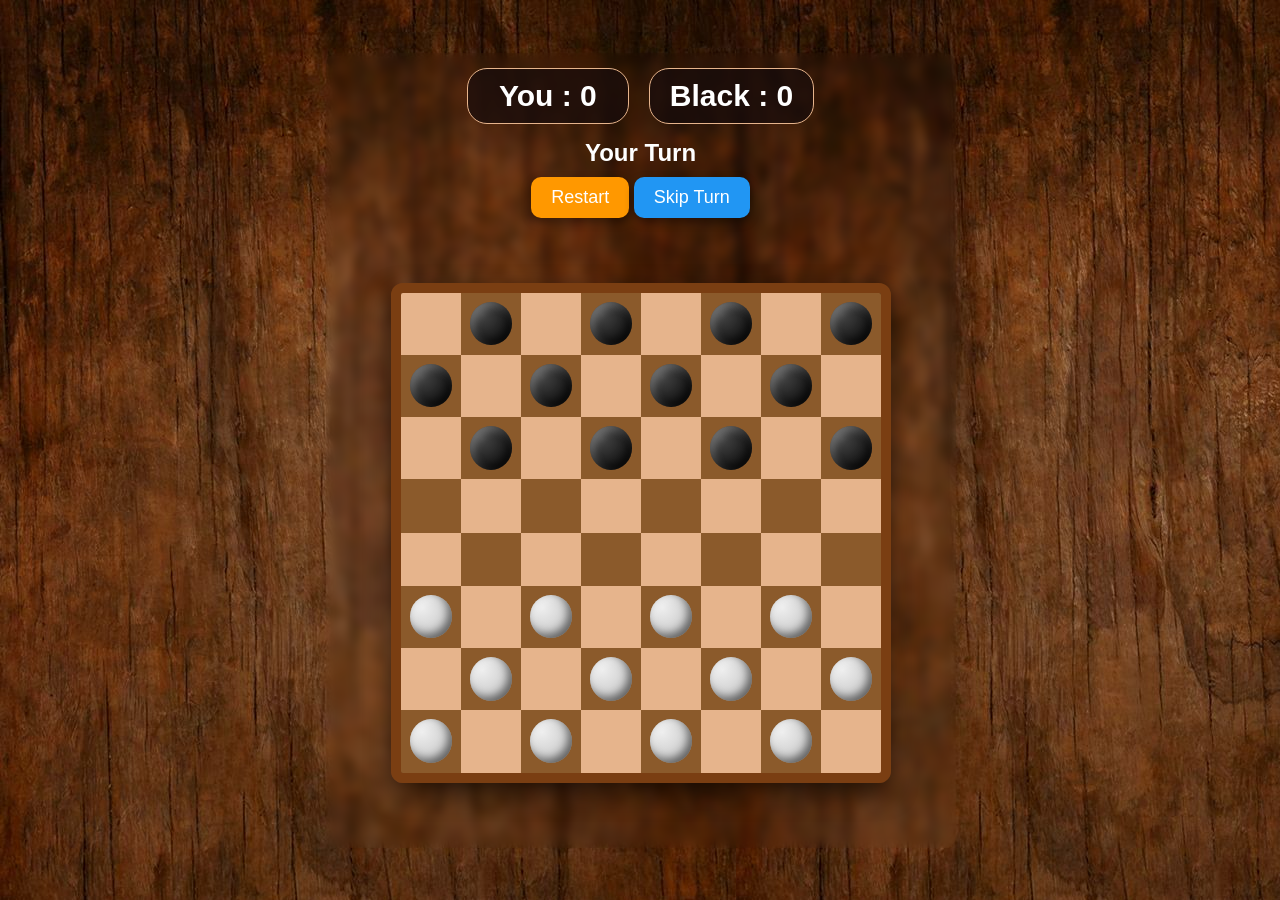
==== index.html @ d2ffa9ce "Add files via upload" ====
<!doctype html>
<html lang="en">
  <head>
    <meta name="viewport" content="width=device-width, initial-scale=1.0" />
    <meta charset="UTF-8" />
    <title>Checkers Game vs AI</title>
    <link rel="stylesheet" href="styles.css" />
  </head>
  <body>
    <div class="container">
      <!-- <div class="logo"><img src="dam itto.png" alt=""></div> -->
      <div class="score-container">
        <div class="score-box">You : <span id="user-score"> 0</span></div>
        <div class="score-box">Black : <span id="ai-score">0</span></div>
      </div>

      <p id="status"></p>
      <button onclick="init()">Restart</button>
      <button onclick="skipTurn()" id="skipBtn">Skip Turn</button>
      <div id="board"></div>
      <!-- <button onclick="skipTurn()" id="skipBtn">Skip Turn</button> -->
      <div id="popup" class="popup hidden">
      <div class="popup-content">
        <h2 id="popupTitle"></h2>
        <p id="popupScore"></p>
        <button onclick="restartGame()">Play Again</button>
      </div>
    </div>
    </div>
    
</div>
    <script src="script.js"></script>
  </body>
</html>
---- styles.css ----
/* ===== BODY ===== */
body {
  margin: 0;
  font-family: 'Segoe UI', sans-serif;
  background: url('download\ -\ 2026-04-11T221135.078.jpg');
  /* background-size: cover; */
  color: white;

  display: flex;
  justify-content: center;
  align-items: center;
  min-height: 100vh;
}

/* ===== CONTAINER ===== */
.container {
  width: 100%;
  max-width: 600px;
  text-align: center;
  padding: 15px;
  margin-left: 1px;
  position: fixed;
}

/* ===== TITLE ===== */
h1 {
  font-size: clamp(22px, 4vw, 36px);
  margin: 10px 0;
}

/* ===== STATUS TEXT ===== */
#status {
  font-size: clamp(16px, 3vw, 24px);
  margin: 10px 0;
  font-weight: 800;
}

/* ===== BUTTON ===== */
button {
  padding: 10px 20px;
  font-size: clamp(18px, 2.5vw, 18px);
  border: none;
  border-radius: 10px;
  background: #ff9800;
  color: white;
  cursor: pointer;
  margin-bottom: 15px;
  box-shadow: 0 4px 10px rgba(0,0,0,0.4);
}

button:active {
  transform: scale(0.95);
}

/* ===== BOARD ===== */
#board {
  width: 90vw;
  max-width: 480px;
  aspect-ratio: 1 / 1;

  margin: 50px auto;
  

  display: grid;
  grid-template-columns: repeat(8, 1fr);

  border: 10px solid #7a3e12;
  border-radius: 12px;
  box-shadow: 0 10px 25px rgba(0,0,0,0.6);
  overflow: hidden;
}

/* ===== SQUARES ===== */
.square {
  width: 100%;
  height: 100%;
}

.light {
  background: #e6b48c;
}

.dark {
  background: #8b5a2b;
}

/* ===== PIECES ===== */
.piece {
  width: 70%;
  height: 70%;
  margin: 15% auto;
  border-radius: 50%;
  cursor: pointer;

  box-shadow: inset -4px -4px 8px rgba(0,0,0,0.5),
              inset 4px 4px 8px rgba(255,255,255,0.3);
}

/* ===== BLACK PIECES ===== */
.black {
  background: radial-gradient(circle at 30% 30%, #444, #000);
}

/* ===== WHITE PIECES ===== */
.red {
  background: radial-gradient(circle at 30% 30%, #eee, #bbb);
}

/* ===== KING ===== */
.king {
  border: 3px solid gold;
  
}

/* ===== SMALL DEVICES ===== */
@media (max-width: 400px) {
  button {
    padding: 8px 16px;
  }
}

/* ===== OPTIONAL (PC NICE LOOK) ===== */
@media (min-width: 768px) {
  .container {
    backdrop-filter: blur(5px);
    border-radius: 12px;
  }
}
.black-s{
  width: 10px;
  height: 10px;
}

.square:hover {
  background-color: #2fff00e2;
}

.score-container {
    display: flex;
    justify-content: center;
    gap: 20px;
    margin-bottom: 15px;
}

.score-box {
    background: rgba(23, 12, 12, 0.716);
    
    padding: 10px 20px;
    border-radius: 20px;
    border: 1px solid  #e6b48c ;

    font-size: 30px;
    font-weight: bold;
    min-width: 120px;
    
}

/* Modal (පසුබිම) */
.modal {
    display: none; /* පටන්ගද්දී පේන්නෙ නැහැ */
    position: fixed;
    z-index: 1000;
    left: 0;
    top: 0;
    width: 100%;
    height: 100%;
    background-color: rgba(0, 0, 0, 0.7);
    backdrop-filter: blur(5px); /* පසුබිම Blur කරයි */
}

/* Modal Content (මැද පෙට්ටිය) */
.modal-content {
    background: white;
    color: #333;
    margin: 15% auto;
    padding: 30px;
    border-radius: 20px;
    width: 300px;
    text-align: center;
    box-shadow: 0 5px 20px rgba(0,0,0,0.5);
    animation: slideIn 0.4s ease-out;
}

@keyframes slideIn {
    from { transform: translateY(-50px); opacity: 0; }
    to { transform: translateY(0); opacity: 1; }
}

.modal-content h2 { color: #2a5298; margin-top: 0; }

.final-score {
    font-size: 24px;
    font-weight: bold;
    margin: 20px 0;
    color: #ff9800;
}

.modal-content button {
    width: 100%;
    background: #4caf50;
    margin-bottom: 0;
}

.modal-content button:hover {
    background: #45a049;
}

.piece-white img{
  padding-top: 5px;
  width: 85px;
  
  
}
.piece-black img{
  padding-top: 5px;
  width: 87px;
  
  
}

/* popup background */
.popup {
  position: fixed;
  top: 0;
  left: 0;
  width: 100%;
  height: 100%;
  background: rgba(0,0,0,0.75);
  display: flex;
  align-items: center;
  justify-content: center;
  padding: 15px; /* 🔥 important for mobile spacing */
  z-index: 999;
}

/* hide */
.hidden {
  display: none;
}

/* popup box */
.popup-content {
  background: linear-gradient(135deg, #ffffff, #f3f3f3);
  color: #333;
  padding: 20px;
  border-radius: 15px;
  width: 80%;
  max-width: 320px;
  box-sizing: border-box; /* 🔥 fix overflow */
  text-align: center;
  box-shadow: 0 10px 25px rgba(0,0,0,0.5);
  animation: pop 0.3s ease;
  margin-right: 30px;
}

/* animation */
@keyframes pop {
  from { transform: scale(0.7); opacity: 0; }
  to { transform: scale(1); opacity: 1; }
}

/* title */
.popup-content h2 {
  font-size: 5vw;
  font-weight: 800;
  margin-bottom: 10px;
}

/* message */
.popup-content p {
  font-size: 4.5vw;
  margin: 10px 0;
  word-wrap: break-word; /* 🔥 long text break */
}

/* button */
.popup-content button {
  width: 100%;
  padding: 12px;
  border: none;
  border-radius: 10px;
  background: #ff9800;
  color: white;
  font-size: 4.5vw;
  cursor: pointer;
  margin-top: 10px;
}

.popup-content button:active {
  transform: scale(0.96);
}

/* 📱 tablets & desktop */
@media (min-width: 600px) {
  .popup-content h2 {
    font-size: 22px;
  }

  .popup-content p {
    font-size: 18px;
  }

  .popup-content button {
    font-size: 16px;
  }
}


#skipBtn {
  padding: 10px 20px;
  font-size: clamp(14px, 2.5vw, 18px);
  border: none;
  border-radius: 10px;
  background: #ff9800;
  color: white;
  cursor: pointer;
  margin-bottom: 15px;
  box-shadow: 0 4px 10px rgba(0,0,0,0.4);
  
  background: #2196f3;
  
}

#skipBtn:active {
  transform: scale(0.95);
}
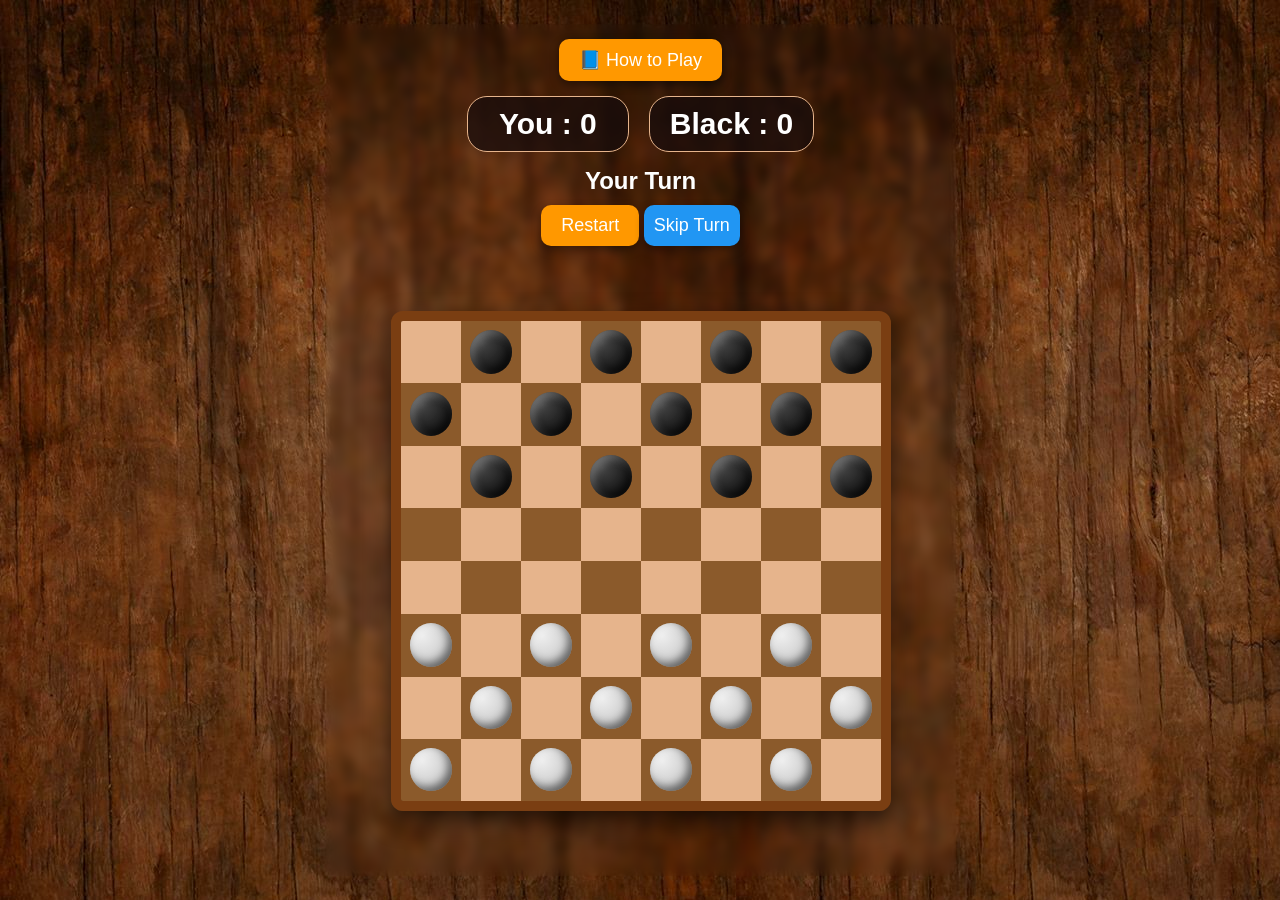
==== commit a8feaaf4: "Add tutorial button to index.html" ====
--- a/index.html
+++ b/index.html
@@ -8,7 +8,10 @@
   </head>
   <body>
     <div class="container">
-      <!-- <div class="logo"><img src="dam itto.png" alt=""></div> -->
+      <a href="tutorial.html">
+        <button>📘 How to Play</button>
+      </a>
+    
       <div class="score-container">
         <div class="score-box">You : <span id="user-score"> 0</span></div>
         <div class="score-box">Black : <span id="ai-score">0</span></div>
--- a/styles.css
+++ b/styles.css
@@ -307,7 +307,7 @@
 
 
 #skipBtn {
-  padding: 10px 20px;
+  padding: 10px 10px;
   font-size: clamp(14px, 2.5vw, 18px);
   border: none;
   border-radius: 10px;
@@ -323,4 +323,4 @@
 
 #skipBtn:active {
   transform: scale(0.95);
-}+}
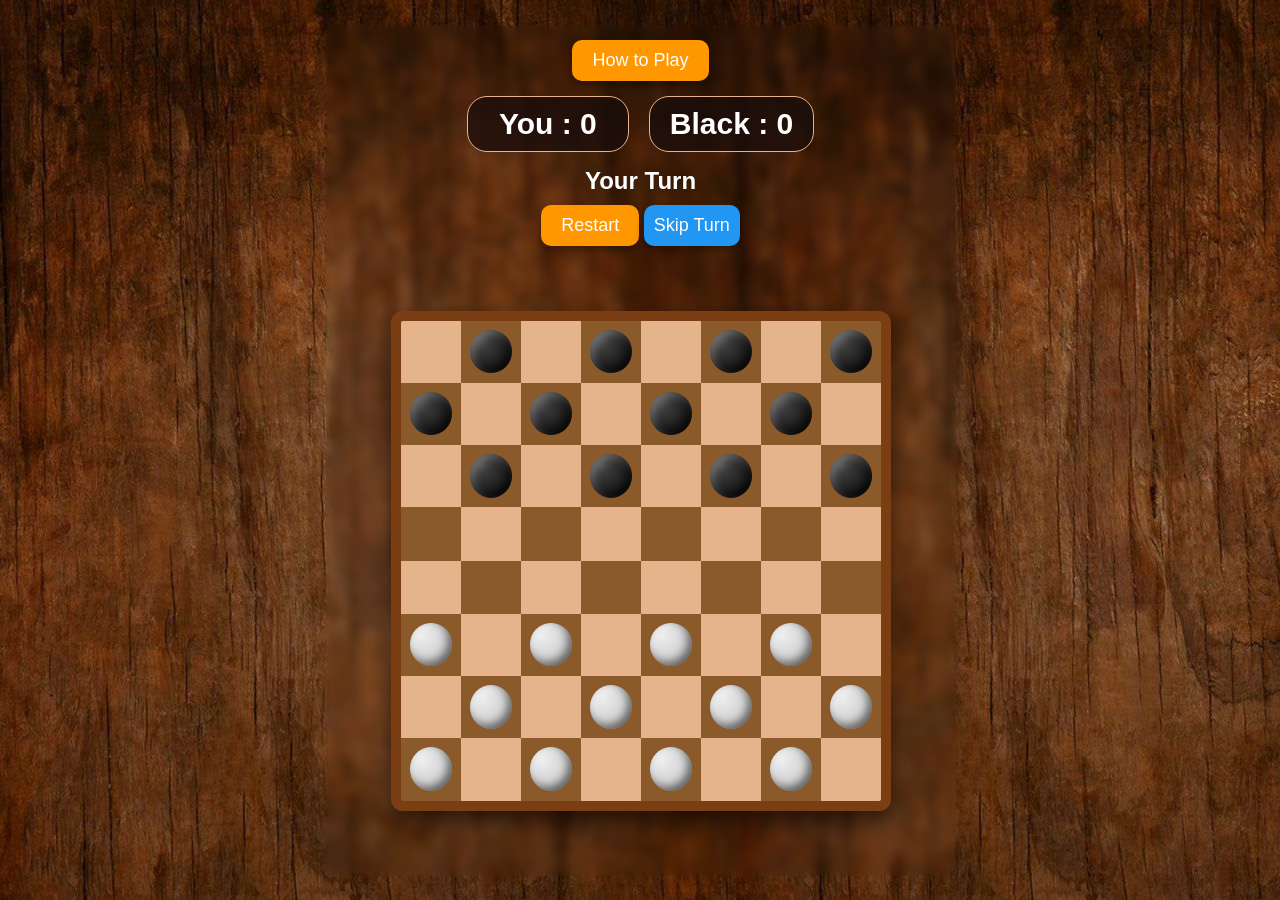
==== commit 038e7b18: "Fix HTML entity encoding in index.html" ====
--- a/index.html
+++ b/index.html
@@ -9,7 +9,7 @@
   <body>
     <div class="container">
       <a href="tutorial.html">
-        <button>📘 How to Play</button>
+        <button>How to Play</button>
       </a>
     
       <div class="score-container">
